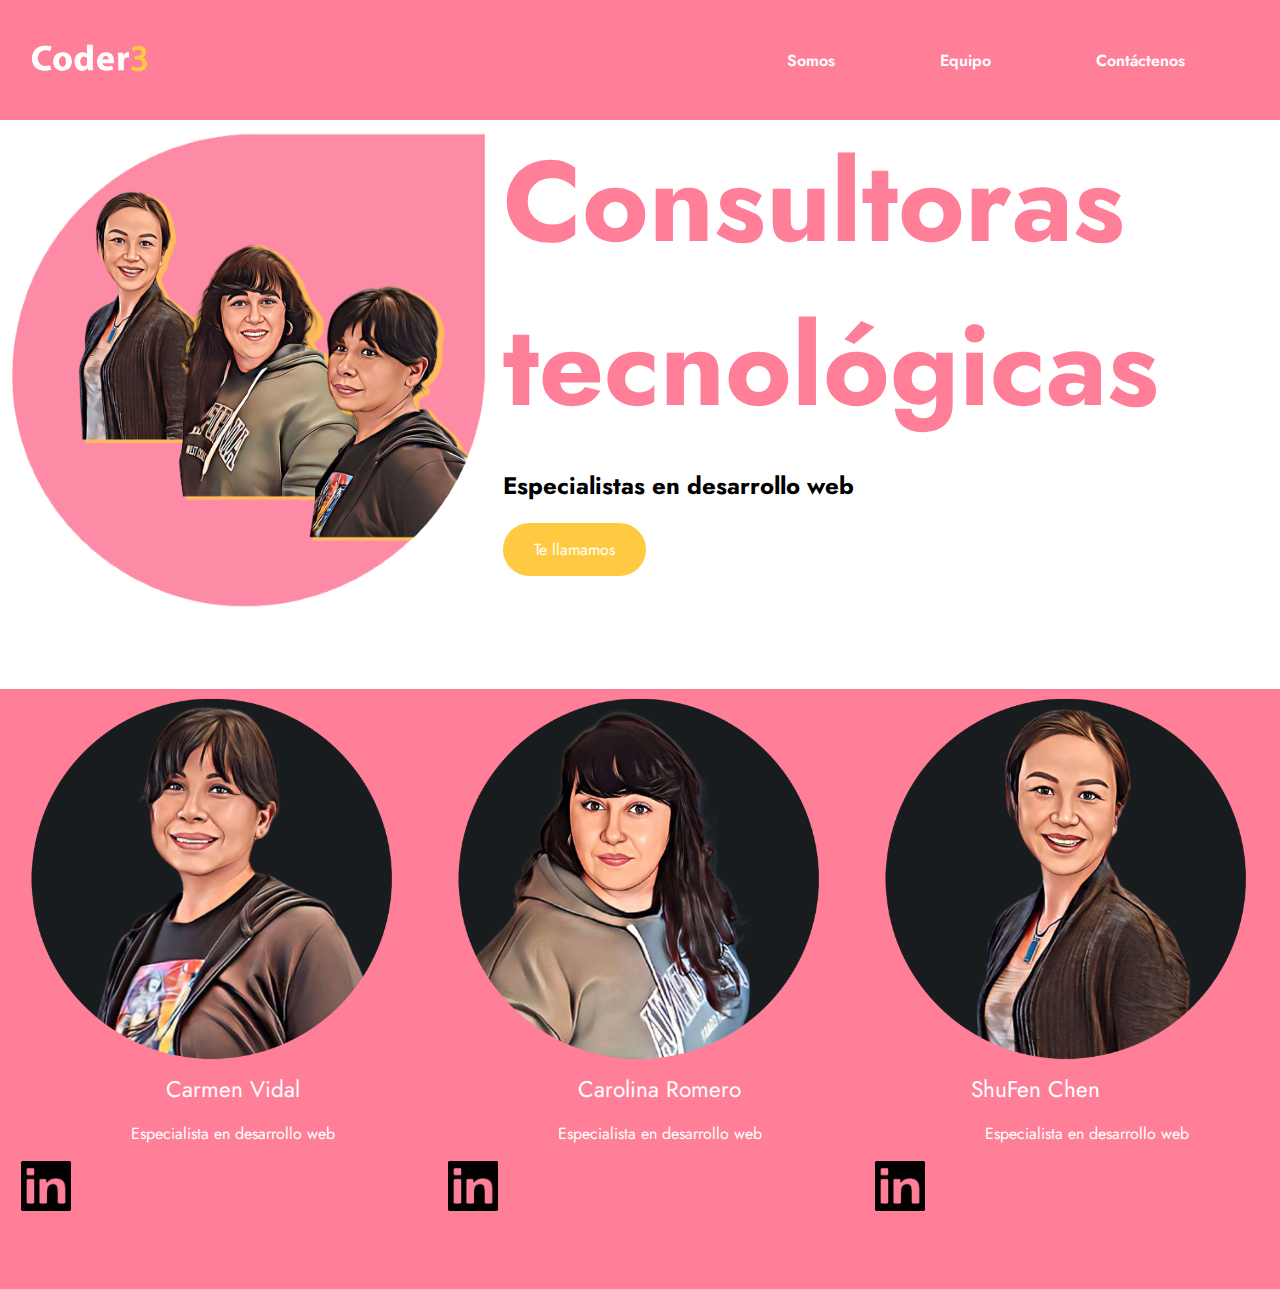
==== index.html @ 99aae32f "creacion de todo" ====
<!DOCTYPE html>
<html>
    <head>
        <meta charset="UTF-8"> 
        <title>Coder 3</title>
        <link rel="stylesheet" href="estilos.css"
    </head>
    <body>
        <header>
            <div class="logo">
                <img src="./img/logo_coder3.png">
            </div>
                   <nav> 
                <a href="somos.html">Somos</a>
                <a href="equipo.html">Equipo</a>
                <a href="contacto.html">Contáctenos</a>
            </nav>
        </header>
        <div class="imagen_grande">
            <img src="./img/001_3a.png" >
        </div>
        <div class="titulos">
        <h1>Consultoras tecnológicas</h1>
      
        <h2>Especialistas en desarrollo web</h2>
        <div class="boton_llamar">
            <a href="">Te llamamos</a>
        
        </div>
    </div>



<div class="menu2">
    <a class="linkpersona" href="#"> 
<div class="persona">
    <img href="carmen.html"src="./img/Carmen.png">
    <ul class="carmen_nombre">
        <li href="">Carmen Vidal</li> 
    </ul>

    <ul class="carmen_espe">
        <li>Especialista en desarrollo web</li>
    </ul>
    <div class="linkedin">
        <img href="" src="./img/logo Linkedin.png">
    </div>
</div>
</a>

<a class="linkpersona" href="#"> 
<div class="persona">
 <img src="./img/Carol.png">
 <ul class="carol_nombre">
     <li href="">Carolina Romero</li> 
 </ul>
 <ul class="carol_espe">
    <li>Especialista en desarrollo web</li>
</ul>
<div class="linkedin">
    <img href="" src="./img/logo Linkedin.png">
</div>
</div>
</a>

<a class="linkpersona" href="#">  
<div class="persona">
 <img src="./img/ShuFen.png">
 <ul class="shufen_nombre">
     <li href="">ShuFen Chen</li> 
 </ul>
<ul class="shu_espe">
    <li>Especialista en desarrollo web</li>
</ul>
<div class="linkedin">
    <img href="" src="./img/logo Linkedin.png">
</div>
</div>
</a>
</div>

       </body>
       </html>
---- estilos.css ----
@import url('https://fonts.googleapis.com/css2?family=Jost:wght@500&display=swap');
body{
    font-family: 'Jost', sans-serif;
    margin: 0;
}

header{
    list-style: none;
    display: flex;
    height: 100px;
    background-color: #ff7f99;
    justify-content: space-between;
    align-items: center;
    padding: 10px;
}

.logo{
    display: flex;
}

.logo img{
    height: 60px;
}

a{
    text-decoration: none;
    color: white;
}

nav a{
    font-weight: 600;
    margin-right: 70px;
    padding: 15px;
}


nav a:hover{
    background: #ffc9416f ;
    border-radius: 36px;
    

}

.imagen_grande img{
    height: 500px;
    float: left;
 }

h1{
    color: #ff7f99;
    font-size: 3cm;
    margin: 0px;
  
}



.menu2{
    list-style: none;
    display: flex;
    height: 600px;
    background: #FF7F99;
    justify-content: space-around;

    
    
  
}



.titulos{
    display: flex;
    flex-direction: column;
}

.boton_llamar{
    background-color: #ffca41;
    margin-bottom: 3cm;
    align-items:center;
    border-radius: 36px;
    width: 3cm;
    text-align: center;
    padding: 15px;
   
   
}
.linkpersona{
    padding: 0%;
    margin: 0%;
    width: 30%;
}
.persona{
    list-style: none;
    display: flex;
  
    flex-direction: column;
    
}



.carol_nombre{
    font-size: 0.6cm;
    color:white;
    list-style: none;
    margin: 0%;
    display:block;
    flex-direction: unset;
    text-align: center;
}

.carmen_nombre{
    font-size: 0.6cm;
    color:white;
    list-style: none;
    margin: 0%;
    display: block;
    flex-direction: unset;
    text-align: center;

}

.shufen_nombre{
    font-size: 0.6cm;
    color:white;
    list-style: none;
    margin: 0%;
    display: block;
    flex-direction: unset;
    margin-left: 1.5cm;
}

.shu_espe{
    list-style: none;
    text-align: center;
}

.carol_espe{
    list-style: none;
    text-align: center;
}

.carmen_espe{
    list-style: none;
    text-align: center;
}

.linkedin{
    display: flex;
}

.linkedin img{
    height: 50px;
    align-items: center;
    
}

.imagen_grandecarol img{
    height: 500px;
    float: left;
 }

 .titulosCarol{
    display: flex;
    flex-direction: column;
}










.logolinke{
    display: inline;
}

.logolinke img{
    height: 50px;
    align-items: center;
    margin: 2%;
    
}

.boton_llamarCarol{
    display: flex;
    background-color: #ffca41;
    margin-bottom: 3cm;
    align-items:center;
    border-radius: 36px;
    width: 3cm;
    text-align: center;
    padding: 15px;
   margin-left: 2%;
   
}
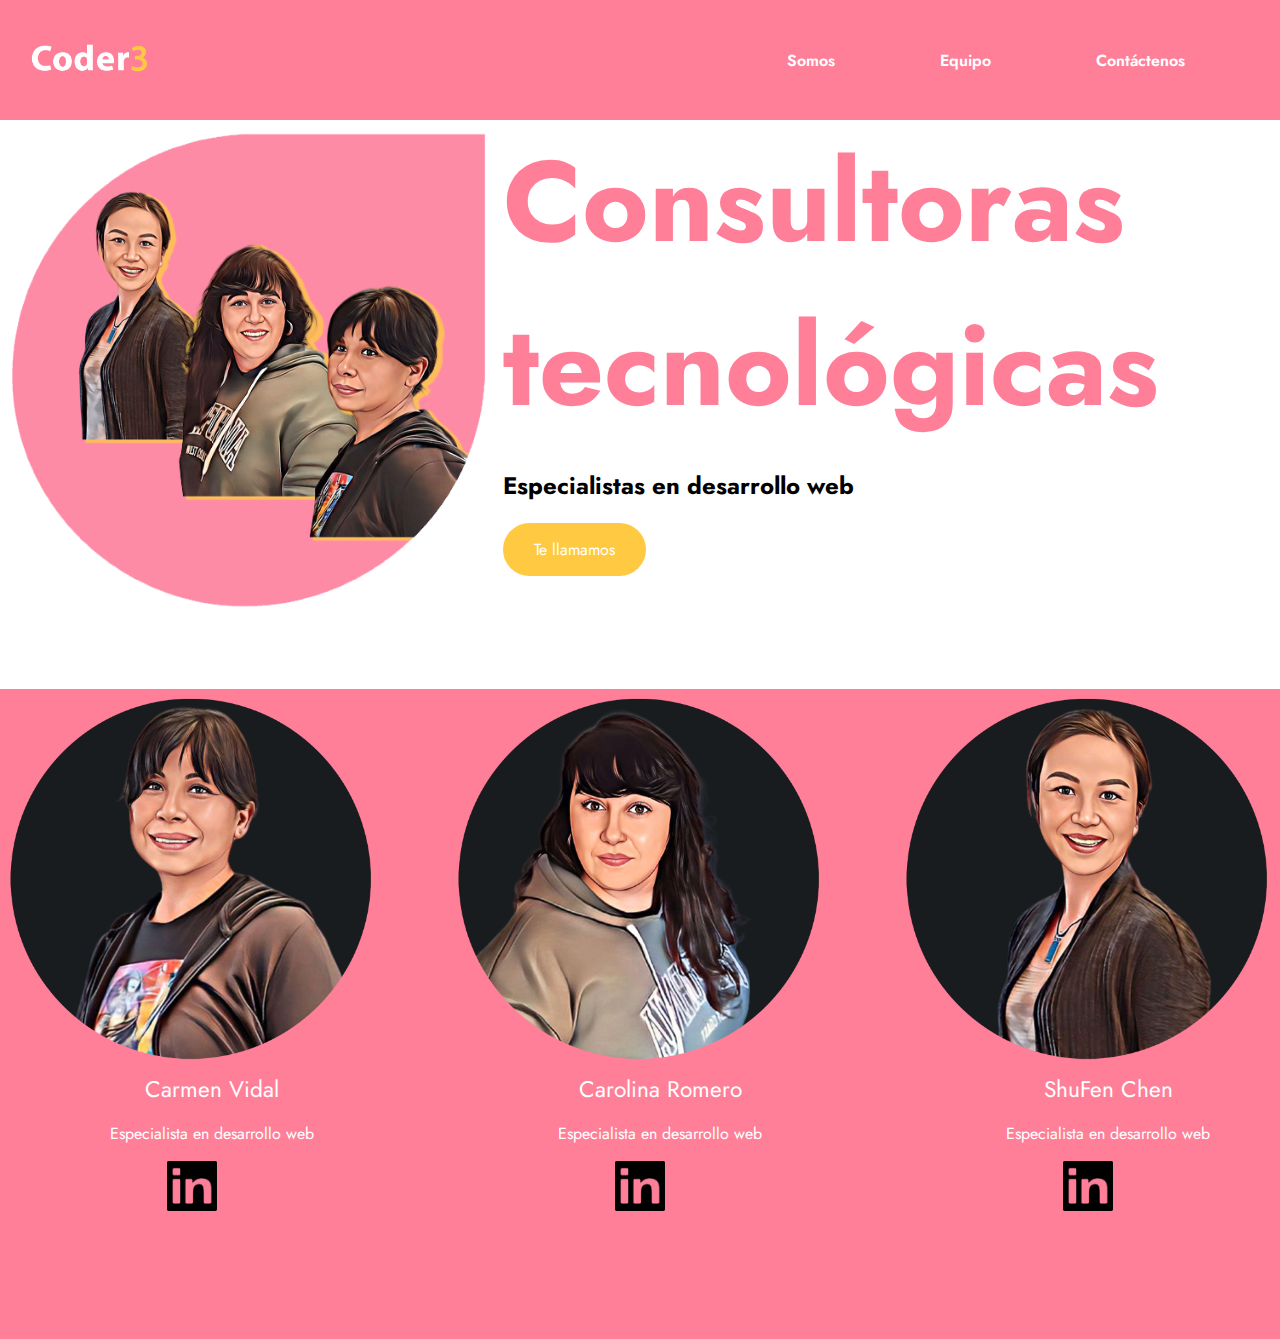
==== commit 87c69712: "0002añadido alguna pagina" ====
--- a/index.html
+++ b/index.html
@@ -17,7 +17,7 @@
             </nav>
         </header>
         <div class="imagen_grande">
-            <img src="./img/001_3a.png" >
+            <img src="./img/001_3a.png  " >
         </div>
         <div class="titulos">
         <h1>Consultoras tecnológicas</h1>
@@ -32,7 +32,7 @@
 
 
 <div class="menu2">
-    <a class="linkpersona" href="#"> 
+    <a class="linkpersona" href="carmen.html"> 
 <div class="persona">
     <img href="carmen.html"src="./img/Carmen.png">
     <ul class="carmen_nombre">
@@ -48,7 +48,7 @@
 </div>
 </a>
 
-<a class="linkpersona" href="#"> 
+<a class="linkpersona" href="carol.html"> 
 <div class="persona">
  <img src="./img/Carol.png">
  <ul class="carol_nombre">
@@ -57,13 +57,13 @@
  <ul class="carol_espe">
     <li>Especialista en desarrollo web</li>
 </ul>
-<div class="linkedin">
-    <img href="" src="./img/logo Linkedin.png">
 </div>
+<div class="linkedin" href="carol.html"> 
+    <img href="https://www.linkedin.com/in/carolinaromero-/" src="./img/logo Linkedin.png">
 </div>
 </a>
 
-<a class="linkpersona" href="#">  
+<a class="linkpersona" href="">  
 <div class="persona">
  <img src="./img/ShuFen.png">
  <ul class="shufen_nombre">
--- a/estilos.css
+++ b/estilos.css
@@ -58,9 +58,9 @@
 .menu2{
     list-style: none;
     display: flex;
-    height: 600px;
+    height: 650px;
     background: #FF7F99;
-    justify-content: space-around;
+    justify-content: space-between;
 
     
     
@@ -89,11 +89,12 @@
     padding: 0%;
     margin: 0%;
     width: 30%;
+    justify-content: space-between;
 }
 .persona{
     list-style: none;
     display: flex;
-  
+    justify-content: space-between;
     flex-direction: column;
     
 }
@@ -128,7 +129,7 @@
     margin: 0%;
     display: block;
     flex-direction: unset;
-    margin-left: 1.5cm;
+   text-align: center;
 }
 
 .shu_espe{
@@ -148,6 +149,7 @@
 
 .linkedin{
     display: flex;
+    justify-content: center;
 }
 
 .linkedin img{
@@ -177,6 +179,7 @@
 
 .logolinke{
     display: inline;
+    justify-content: center;
 }
 
 .logolinke img{
@@ -187,7 +190,7 @@
 }
 
 .boton_llamarCarol{
-    display: flex;
+  
     background-color: #ffca41;
     margin-bottom: 3cm;
     align-items:center;
@@ -195,7 +198,6 @@
     width: 3cm;
     text-align: center;
     padding: 15px;
-   margin-left: 2%;
-   
-}
-
+ 
+}
+
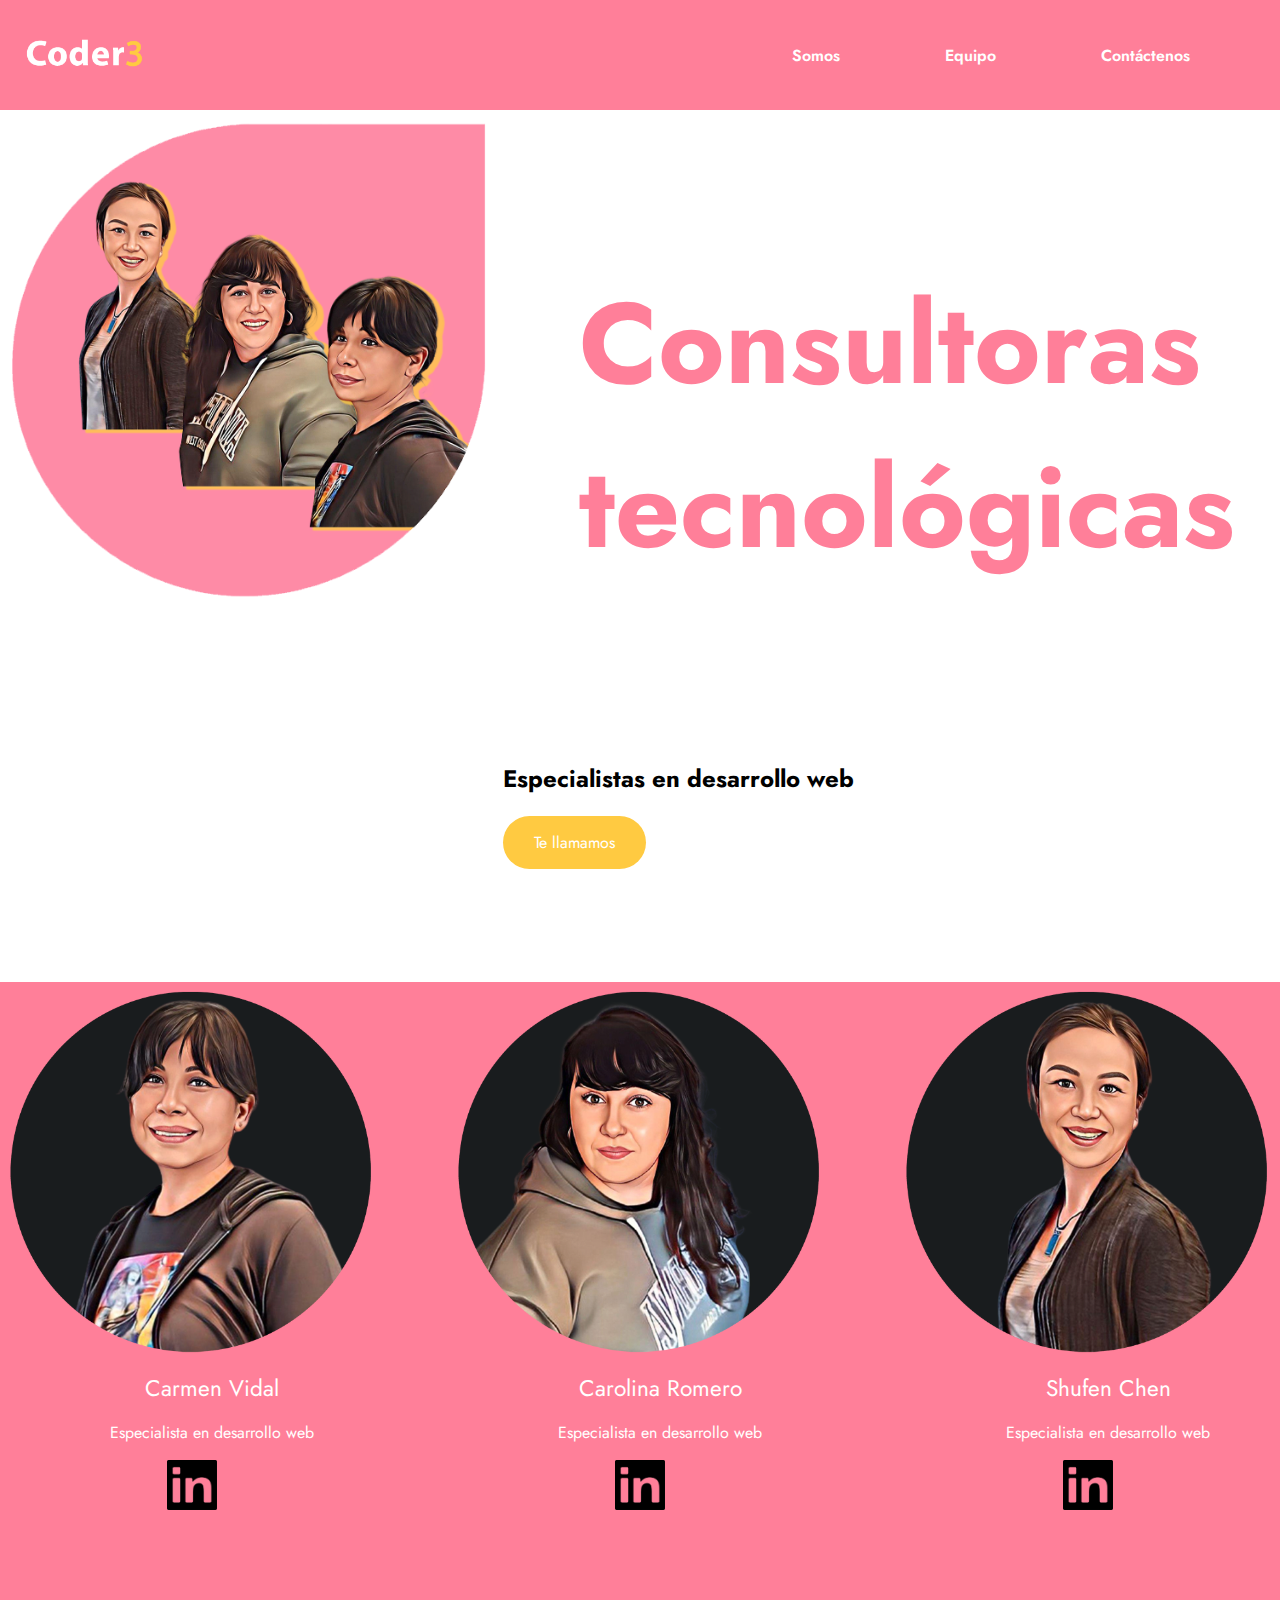
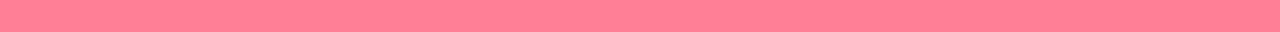
==== commit 2c20c574: "02 final" ====
--- a/index.html
+++ b/index.html
@@ -11,11 +11,11 @@
                 <img src="./img/logo_coder3.png">
             </div>
                    <nav> 
-                <a href="somos.html">Somos</a>
+                <a href="index.html">Somos</a>
                 <a href="equipo.html">Equipo</a>
                 <a href="contacto.html">Contáctenos</a>
             </nav>
-        </header>
+        </header> 
         <div class="imagen_grande">
             <img src="./img/001_3a.png  " >
         </div>
@@ -32,51 +32,55 @@
 
 
 <div class="menu2">
-    <a class="linkpersona" href="carmen.html"> 
+   
+
 <div class="persona">
-    <img href="carmen.html"src="./img/Carmen.png">
-    <ul class="carmen_nombre">
-        <li href="">Carmen Vidal</li> 
-    </ul>
-
-    <ul class="carmen_espe">
+    <a class="linkpersona" href="carmen.html">    
+     <img class="fotoPersona" src="./img/Carmen.png">
+     <ul class="carol_nombre">
+         <li href="">Carmen Vidal</li> 
+     </ul>
+     <ul class="carol_espe">
         <li>Especialista en desarrollo web</li>
     </ul>
-    <div class="linkedin">
-        <img href="" src="./img/logo Linkedin.png">
+    </a>
+    <a class="linkedin" href="https://www.youtube.com" target="_blank"> 
+        <img  src="./img/logo Linkedin.png">
+    </a>
     </div>
-</div>
-</a>
 
-<a class="linkpersona" href="carol.html"> 
-<div class="persona">
- <img src="./img/Carol.png">
- <ul class="carol_nombre">
-     <li href="">Carolina Romero</li> 
- </ul>
- <ul class="carol_espe">
-    <li>Especialista en desarrollo web</li>
-</ul>
-</div>
-<div class="linkedin" href="carol.html"> 
-    <img href="https://www.linkedin.com/in/carolinaromero-/" src="./img/logo Linkedin.png">
-</div>
-</a>
 
-<a class="linkpersona" href="">  
-<div class="persona">
- <img src="./img/ShuFen.png">
- <ul class="shufen_nombre">
-     <li href="">ShuFen Chen</li> 
- </ul>
-<ul class="shu_espe">
-    <li>Especialista en desarrollo web</li>
-</ul>
-<div class="linkedin">
-    <img href="" src="./img/logo Linkedin.png">
-</div>
-</div>
-</a>
+    <div class="persona">
+    <a class="linkpersona" href="carol.html">    
+     <img class="fotoPersona" src="./img/Carol.png">
+     <ul class="carol_nombre">
+         <li href="">Carolina Romero</li> 
+     </ul>
+     <ul class="carol_espe">
+        <li>Especialista en desarrollo web</li>
+    </ul>
+    </a>
+    <a class="linkedin" href="https://www.linkedin.com/in/carolinaromero-/" target="_blank"> 
+        <img  src="./img/logo Linkedin.png">
+    </a>
+    </div>
+
+    <div class="persona">
+        <a class="linkpersona" href="shufen.html">    
+         <img class="fotoPersona" src="./img/ShuFen.png">
+         <ul class="carol_nombre">
+             <li href="">Shufen Chen</li> 
+         </ul>
+         <ul class="carol_espe">
+            <li>Especialista en desarrollo web</li>
+        </ul>
+        </a>
+        <a class="linkedin" href="https://www.google.es" target="_blank"> 
+            <img  src="./img/logo Linkedin.png">
+        </a>
+        </div>
+    
+    
 </div>
 
        </body>
--- a/estilos.css
+++ b/estilos.css
@@ -11,7 +11,7 @@
     background-color: #ff7f99;
     justify-content: space-between;
     align-items: center;
-    padding: 10px;
+    padding: 5px;
 }
 
 .logo{
@@ -49,9 +49,10 @@
 h1{
     color: #ff7f99;
     font-size: 3cm;
-    margin: 0px;
+    padding: 2cm;
   
 }
+
 
 
 
@@ -85,18 +86,22 @@
    
    
 }
-.linkpersona{
+
+.persona{
+    list-style: none;
+    display: flex;
+    flex-direction: column; 
+    width: 30%;   
+    
+}
+
+.persona .linkpersona{       
     padding: 0%;
-    margin: 0%;
-    width: 30%;
-    justify-content: space-between;
-}
-.persona{
-    list-style: none;
-    display: flex;
-    justify-content: space-between;
-    flex-direction: column;
-    
+    margin: 0%;        
+}
+
+.persona .linkpersona img{
+    width: 100%;
 }
 
 
@@ -149,7 +154,7 @@
 
 .linkedin{
     display: flex;
-    justify-content: center;
+    justify-content: center;    
 }
 
 .linkedin img{
